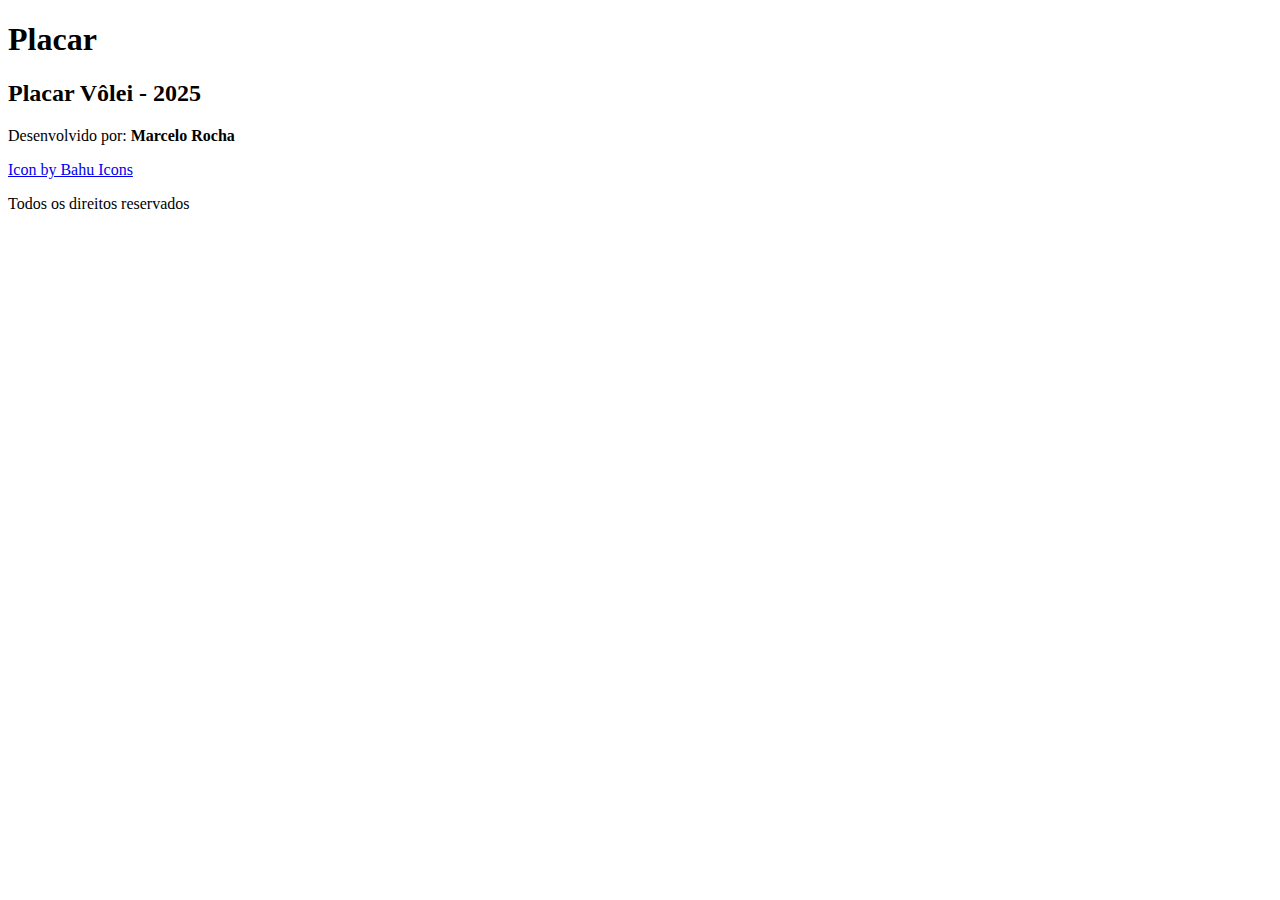
==== Index.html @ 1ba2f801 "img_push" ====
<!DOCTYPE html>
<html lang="en">
  <head>
    <meta charset="UTF-8" />
    <meta name="viewport" content="width=device-width, initial-scale=1.0" />
    <title>Jogo Vôlei</title>
  </head>
  <body>
    <header><h1>Placar</h1></header>
    <main></main>
    <footer>
      <h2>Placar Vôlei - 2025</h2>
      <p>Desenvolvido por: <strong>Marcelo Rocha</strong></p>
      <p>
        <a href="https://www.freepik.com/author/mehboobmandan449/icons"
          >Icon by Bahu Icons</a
        >
      </p>
      <p>Todos os direitos reservados</p>
    </footer>
  </body>
</html>
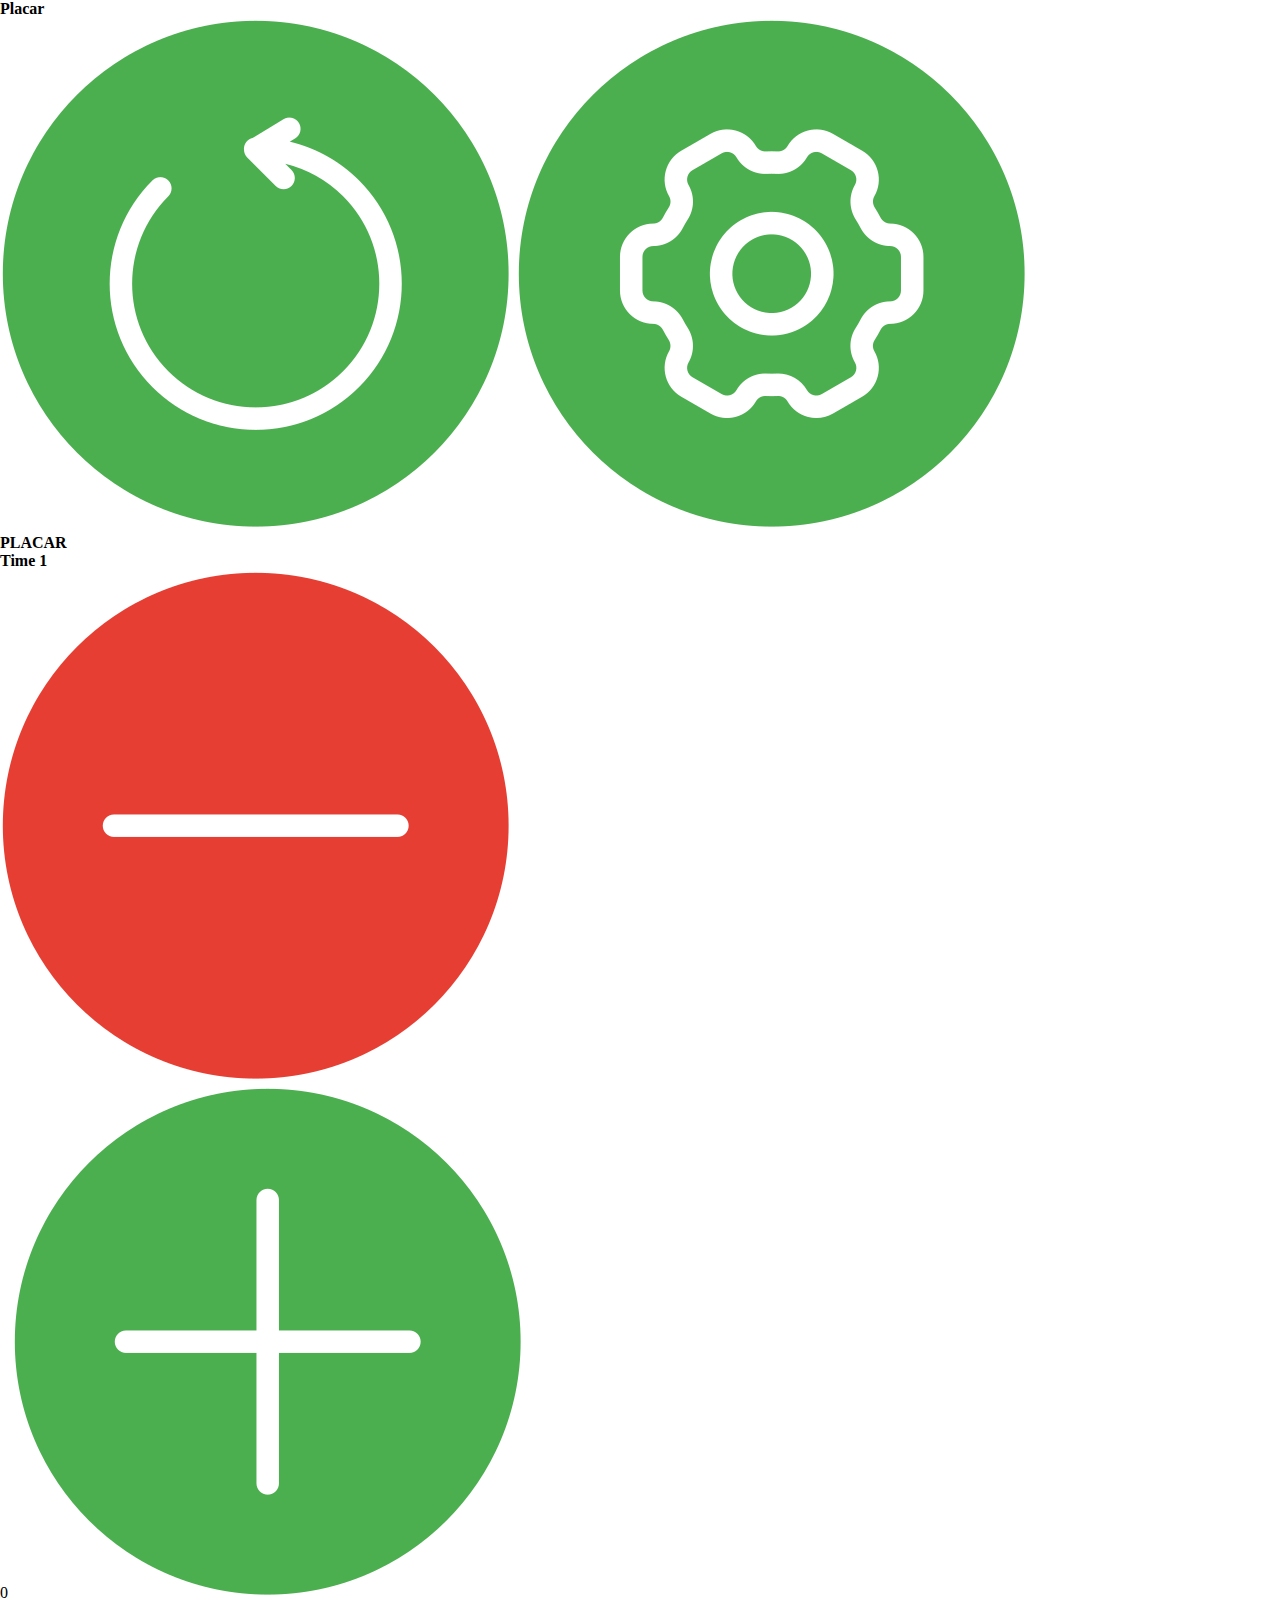
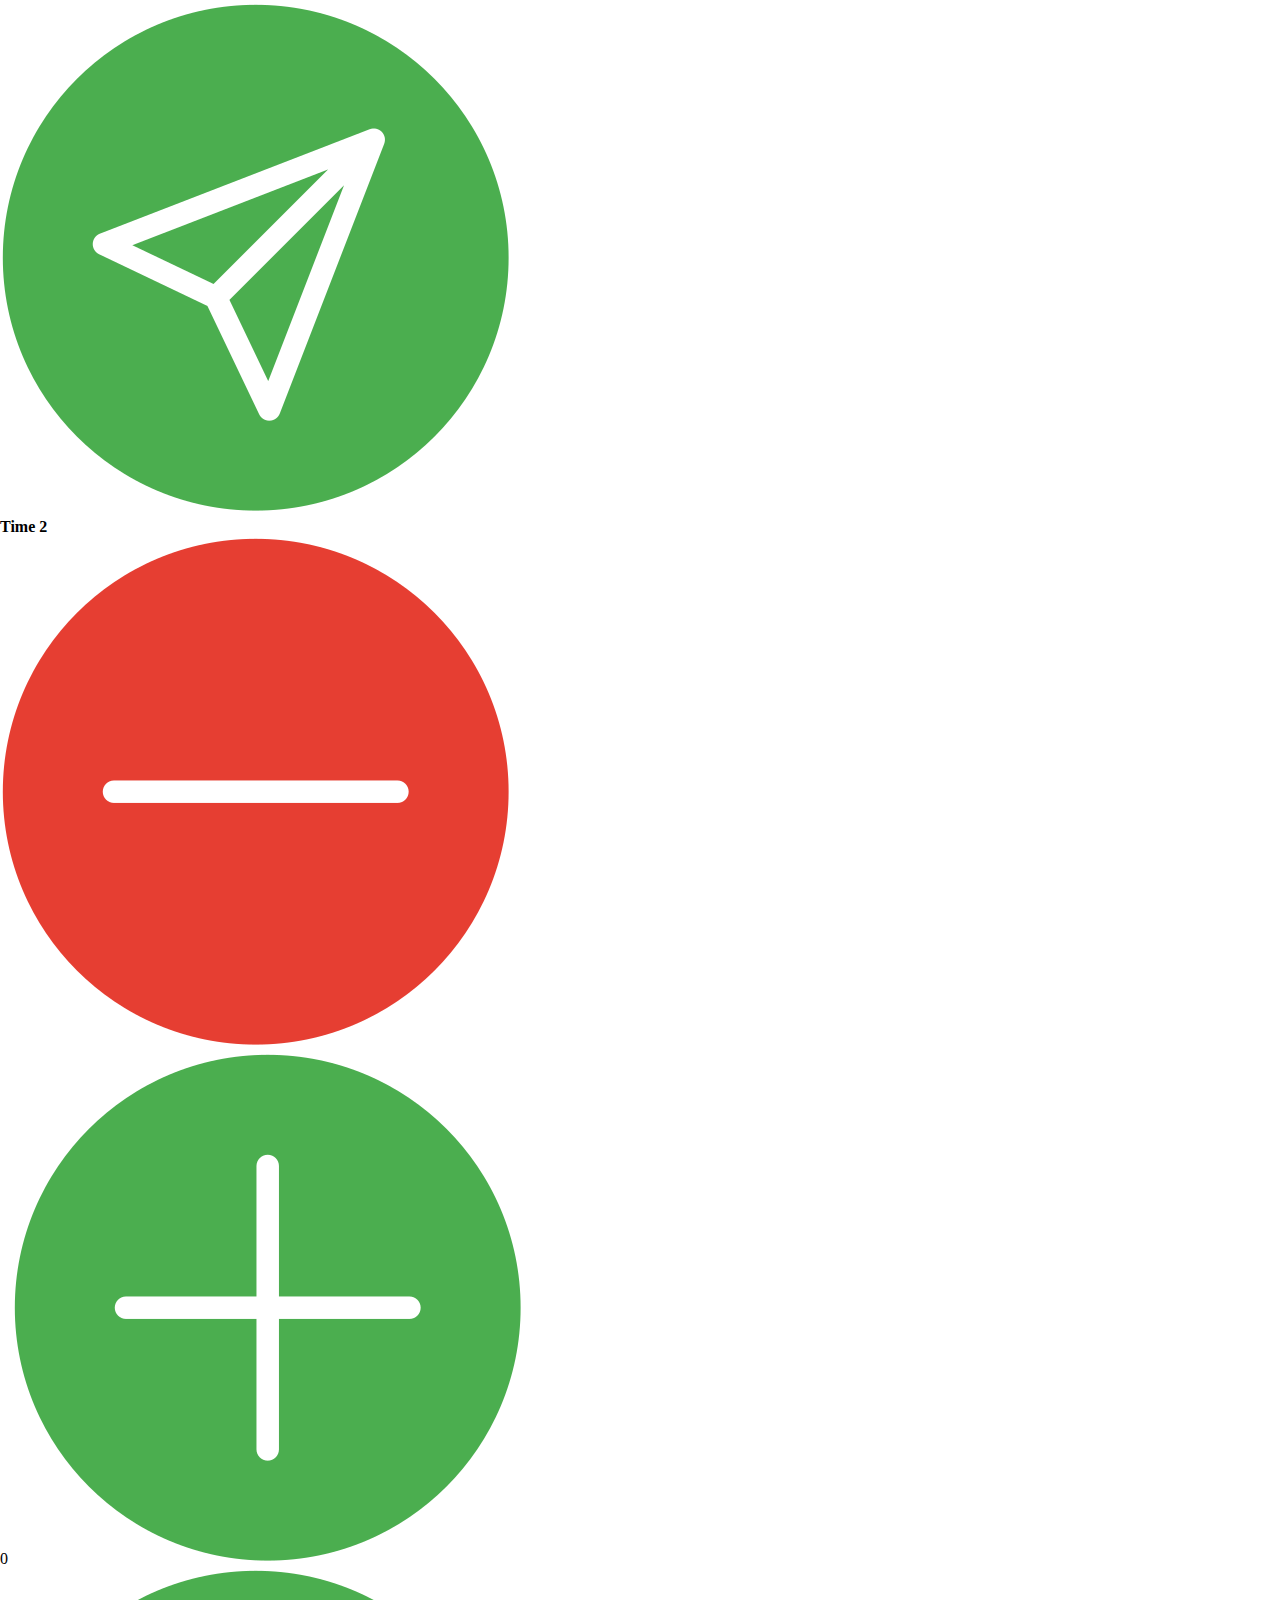
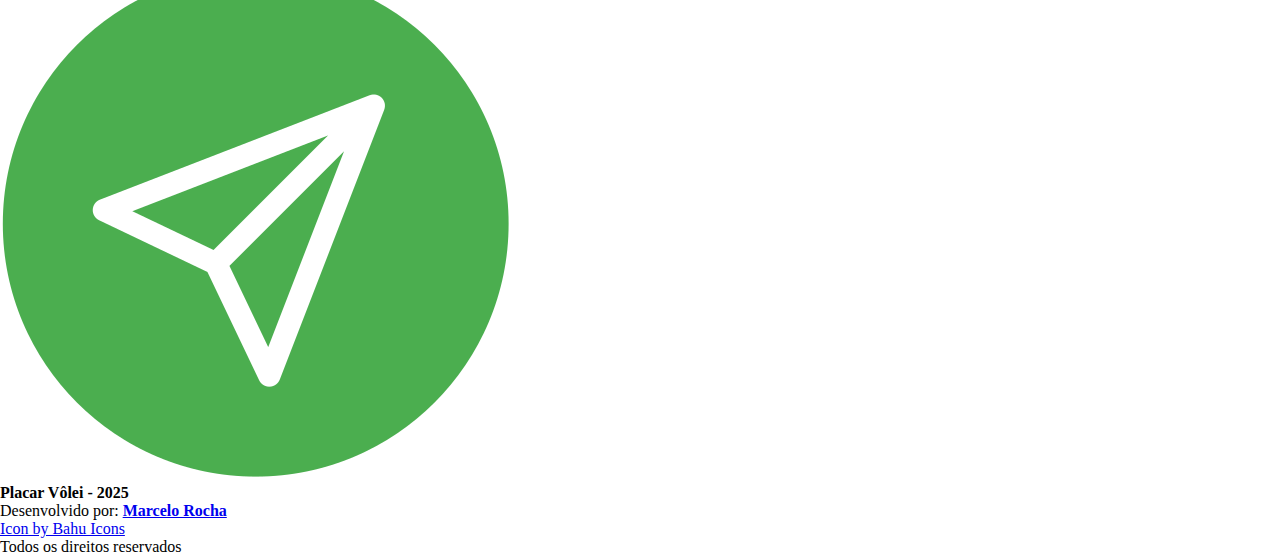
==== commit afbe35ac: "indexok" ====
--- a/Index.html
+++ b/Index.html
@@ -3,14 +3,74 @@
   <head>
     <meta charset="UTF-8" />
     <meta name="viewport" content="width=device-width, initial-scale=1.0" />
+    <link rel="preconnect" href="https://fonts.googleapis.com" />
+    <link rel="preconnect" href="https://fonts.gstatic.com" crossorigin />
+    <link
+      href="https://fonts.googleapis.com/css2?family=Big+Shoulders:opsz,wght@10..72,100..900&display=swap"
+      rel="stylesheet"
+    />
+    <link rel="stylesheet" href="style.css" />
     <title>Jogo Vôlei</title>
   </head>
   <body>
     <header><h1>Placar</h1></header>
-    <main></main>
+    <main>
+      <div class="upperControls">
+        <img
+          class="btn"
+          src="./images/refreshbtn.png"
+          id="refreshbtn"
+          onclick="refreshpage()"
+        />
+        <a href="./config.html"
+          ><img
+            class="btn"
+            src="./images/settingsbtn.png"
+            id="settingsbtn"
+            onclick="config.html"
+        /></a>
+      </div>
+      <h1>PLACAR</h1>
+      <div id="scoreboard">
+        <div id="team1">
+          <h2>Time 1</h2>
+          <img src="./images/minusbtn.png" onclick="resetScore(1)" />
+          <div class="score">
+            <span id="score1">0</span>
+            <img
+              class="btn"
+              src="./images/plusbtn.png"
+              onclick="incrementScore(1)"
+              alt=""
+            />
+          </div>
+          <img src="./images/saqueicon.png" id="service" />
+        </div>
+        <div id="team2">
+          <h2>Time 2</h2>
+          <img src="./images/minusbtn.png" onclick="resetScore(2)" />
+
+          <div class="score">
+            <span id="score2">0</span>
+            <img
+              class="btn"
+              src="./images/plusbtn.png"
+              onclick="incrementScore(2)"
+            />
+          </div>
+          <img src="./images/saqueicon.png" id="service" />
+        </div>
+      </div>
+    </main>
+    <script src="script.js"></script>
     <footer>
       <h2>Placar Vôlei - 2025</h2>
-      <p>Desenvolvido por: <strong>Marcelo Rocha</strong></p>
+      <p>
+        Desenvolvido por:
+        <strong
+          ><a href="https://github.com/moferaisreal">Marcelo Rocha</a></strong
+        >
+      </p>
       <p>
         <a href="https://www.freepik.com/author/mehboobmandan449/icons"
           >Icon by Bahu Icons</a
--- a/style.css
+++ b/style.css
@@ -0,0 +1,51 @@
+:root {
+  /*margins*/
+  --margin-xxs: 0.25rem;
+  --margin-xs: 0.5rem;
+  --margin-s: 0.75rem;
+  --margin-m: 1rem;
+  --margin-l: 1.25rem;
+  --margin-xl: 1.5rem;
+  --margin-xxl: 1.75rem;
+  --margin-xxxl: 2.5rem;
+
+  /*Colors*/
+  --verde: #4bae4f;
+  --vermelho-: #e63e32;
+  --azul: #208fe8;
+  --claro: #f0e3db;
+  --escuro20: #283d3b;
+  --escuro40: #517b77;
+  --escuro60: #84aeaa;
+
+  /*Fonts*/
+  --ff: "Big Shoulders", sans-serif;
+  --tiny: clamp(0.5628rem, 0.7208rem + -0.1317vw, 0.6944rem) var(--ff);
+  --small: clamp(0.7502rem, 0.85rem + -0.0831vw, 0.8333rem) var(--ff);
+  --p: clamp(1rem, 1rem + 0.7705vw, 1rem) var(--ff);
+  --h6: clamp(1.2rem, 1.1734rem + 0.133vw, 1.333rem) var(--ff);
+  --h5: clamp(1.44rem, 1.3726rem + 0.3369vw, 1.7769rem) var(--ff);
+  --h4: clamp(1.728rem, 1.5999rem + 0.6406vw, 2.3686rem) var(--ff);
+  --h3: clamp(2.0736rem, 1.8569rem + 1.0837vw, 3.1573rem) var(--ff);
+  --h2: clamp(2.4883rem, 2.1442rem + 1.7204vw, 4.2087rem) var(--ff);
+  --h1: clamp(2.986rem, 2.4611rem + 2.6242vw, 5.6102rem) var(--ff);
+  --big: clamp(3.5832rem, 2.8041rem + 3.8953vw, 7.4784rem) var(--ff);
+}
+
+/*box reset*/
+*,
+*::before,
+*::after {
+  box-sizing: border-box;
+}
+
+* {
+  margin: 0;
+  padding: 0;
+  font-size: 16px;
+}
+
+/*btns*/
+.btn:hover {
+  scale: 1.05;
+}
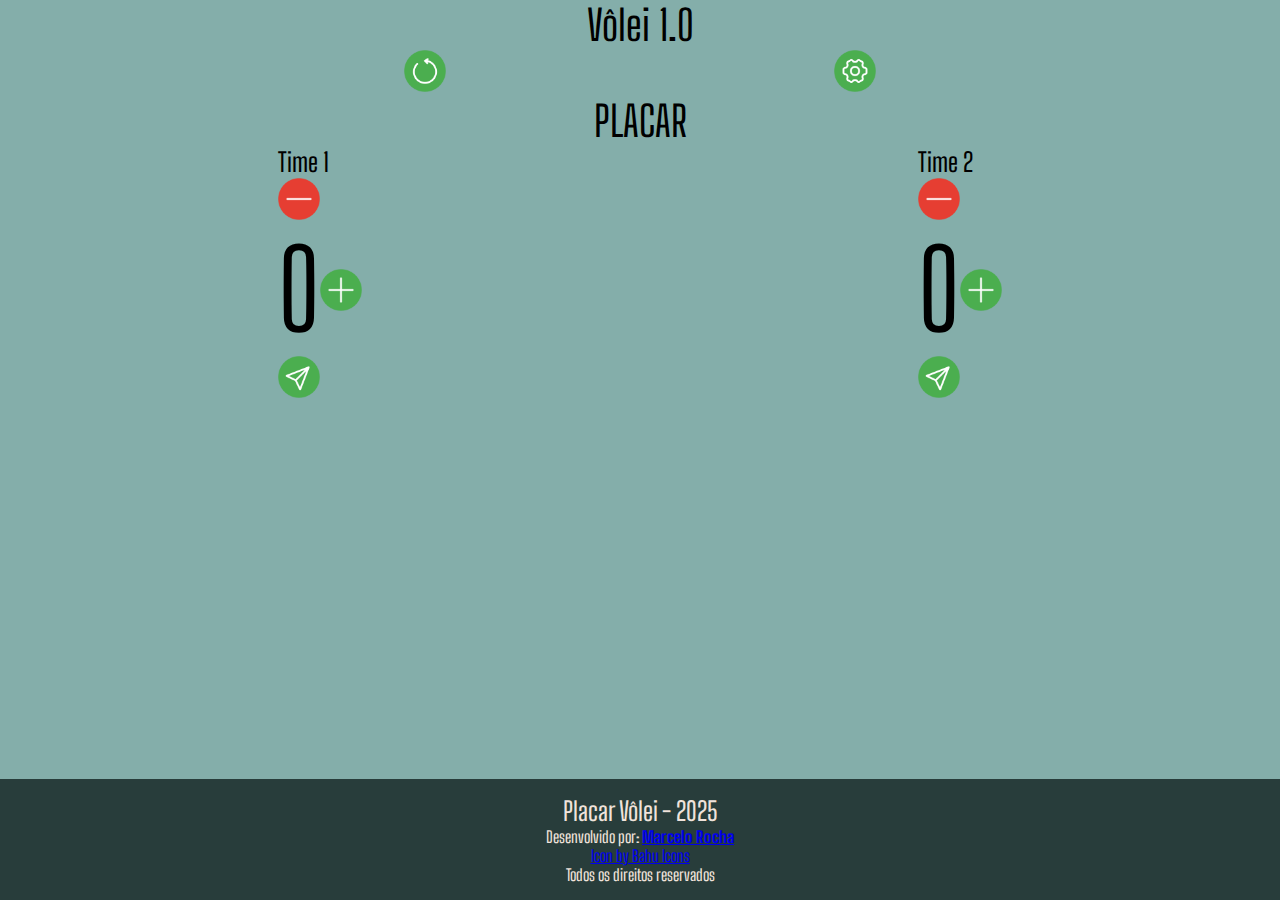
==== commit 2d8f60c1: "css_index_ok" ====
--- a/Index.html
+++ b/Index.html
@@ -13,9 +13,9 @@
     <title>Jogo Vôlei</title>
   </head>
   <body>
-    <header><h1>Placar</h1></header>
+    <header><h1>Vôlei 1.0</h1></header>
     <main>
-      <div class="upperControls">
+      <div class="controls">
         <img
           class="btn"
           src="./images/refreshbtn.png"
@@ -31,10 +31,14 @@
         /></a>
       </div>
       <h1>PLACAR</h1>
-      <div id="scoreboard">
+      <div class="scoreboard" id="scoreboard">
         <div id="team1">
           <h2>Time 1</h2>
-          <img src="./images/minusbtn.png" onclick="resetScore(1)" />
+          <img
+            class="btn"
+            src="./images/minusbtn.png"
+            onclick="resetScore(1)"
+          />
           <div class="score">
             <span id="score1">0</span>
             <img
@@ -44,11 +48,15 @@
               alt=""
             />
           </div>
-          <img src="./images/saqueicon.png" id="service" />
+          <img src="./images/saqueicon.png" id="service" class="btn" />
         </div>
         <div id="team2">
           <h2>Time 2</h2>
-          <img src="./images/minusbtn.png" onclick="resetScore(2)" />
+          <img
+            src="./images/minusbtn.png"
+            onclick="resetScore(2)"
+            class="btn"
+          />
 
           <div class="score">
             <span id="score2">0</span>
@@ -58,7 +66,7 @@
               onclick="incrementScore(2)"
             />
           </div>
-          <img src="./images/saqueicon.png" id="service" />
+          <img class="btn" src="./images/saqueicon.png" id="service" />
         </div>
       </div>
     </main>
--- a/style.css
+++ b/style.css
@@ -10,9 +10,6 @@
   --margin-xxxl: 2.5rem;
 
   /*Colors*/
-  --verde: #4bae4f;
-  --vermelho-: #e63e32;
-  --azul: #208fe8;
   --claro: #f0e3db;
   --escuro20: #283d3b;
   --escuro40: #517b77;
@@ -20,16 +17,11 @@
 
   /*Fonts*/
   --ff: "Big Shoulders", sans-serif;
-  --tiny: clamp(0.5628rem, 0.7208rem + -0.1317vw, 0.6944rem) var(--ff);
-  --small: clamp(0.7502rem, 0.85rem + -0.0831vw, 0.8333rem) var(--ff);
+  --small: clamp(0.618rem, 0.618rem + 0vw, 0.618rem) var(--ff);
   --p: clamp(1rem, 1rem + 0.7705vw, 1rem) var(--ff);
-  --h6: clamp(1.2rem, 1.1734rem + 0.133vw, 1.333rem) var(--ff);
-  --h5: clamp(1.44rem, 1.3726rem + 0.3369vw, 1.7769rem) var(--ff);
-  --h4: clamp(1.728rem, 1.5999rem + 0.6406vw, 2.3686rem) var(--ff);
-  --h3: clamp(2.0736rem, 1.8569rem + 1.0837vw, 3.1573rem) var(--ff);
-  --h2: clamp(2.4883rem, 2.1442rem + 1.7204vw, 4.2087rem) var(--ff);
-  --h1: clamp(2.986rem, 2.4611rem + 2.6242vw, 5.6102rem) var(--ff);
-  --big: clamp(3.5832rem, 2.8041rem + 3.8953vw, 7.4784rem) var(--ff);
+  --h2: clamp(1.618rem, 1.618rem + 0vw, 1.618rem) var(--ff);
+  --h1: clamp(2.6179rem, 2.6179rem + 0vw, 2.6179rem) var(--ff);
+  --big: clamp(6.8535rem, 6.8535rem + 0vw, 6.8535rem) var(--ff);
 }
 
 /*box reset*/
@@ -49,3 +41,73 @@
 .btn:hover {
   scale: 1.05;
 }
+
+.btn {
+  max-width: clamp(2.6179rem, 2.6179rem + 0vw, 2.6179rem);
+  max-height: clamp(2.6179rem, 2.6179rem + 0vw, 2.6179rem);
+}
+
+.homebtn {
+  margin: 1rem 1rem;
+}
+
+span {
+  font: var(--big);
+}
+
+h1 {
+  font: var(--h1);
+  text-align: center;
+}
+
+h2 {
+  font: var(--h2);
+}
+
+html {
+  background-color: var(--escuro60);
+}
+
+.controls {
+  display: flex;
+  justify-content: space-evenly;
+  margin: 0 1rem;
+}
+
+.lowerControls {
+  display: flex;
+  justify-content: space-evenly;
+  margin: 1rem 0;
+}
+
+.scoreboard {
+  display: flex;
+  align-items: center;
+  justify-content: space-around;
+}
+
+footer {
+  background-color: var(--escuro20);
+  color: var(--claro);
+  font: var(--small);
+  text-align: center;
+  margin-top: auto;
+  padding: 1rem;
+}
+
+body {
+  min-height: 100vh;
+  display: flex;
+  flex-direction: column;
+  justify-content: space-between;
+}
+
+.configbtn {
+  max-width: clamp(1.618rem, 1.618rem + 0vw, 1.618rem);
+  max-height: clamp(1.618rem, 1.618rem + 0vw, 1.618rem);
+}
+
+.score {
+  display: flex;
+  align-items: center;
+}
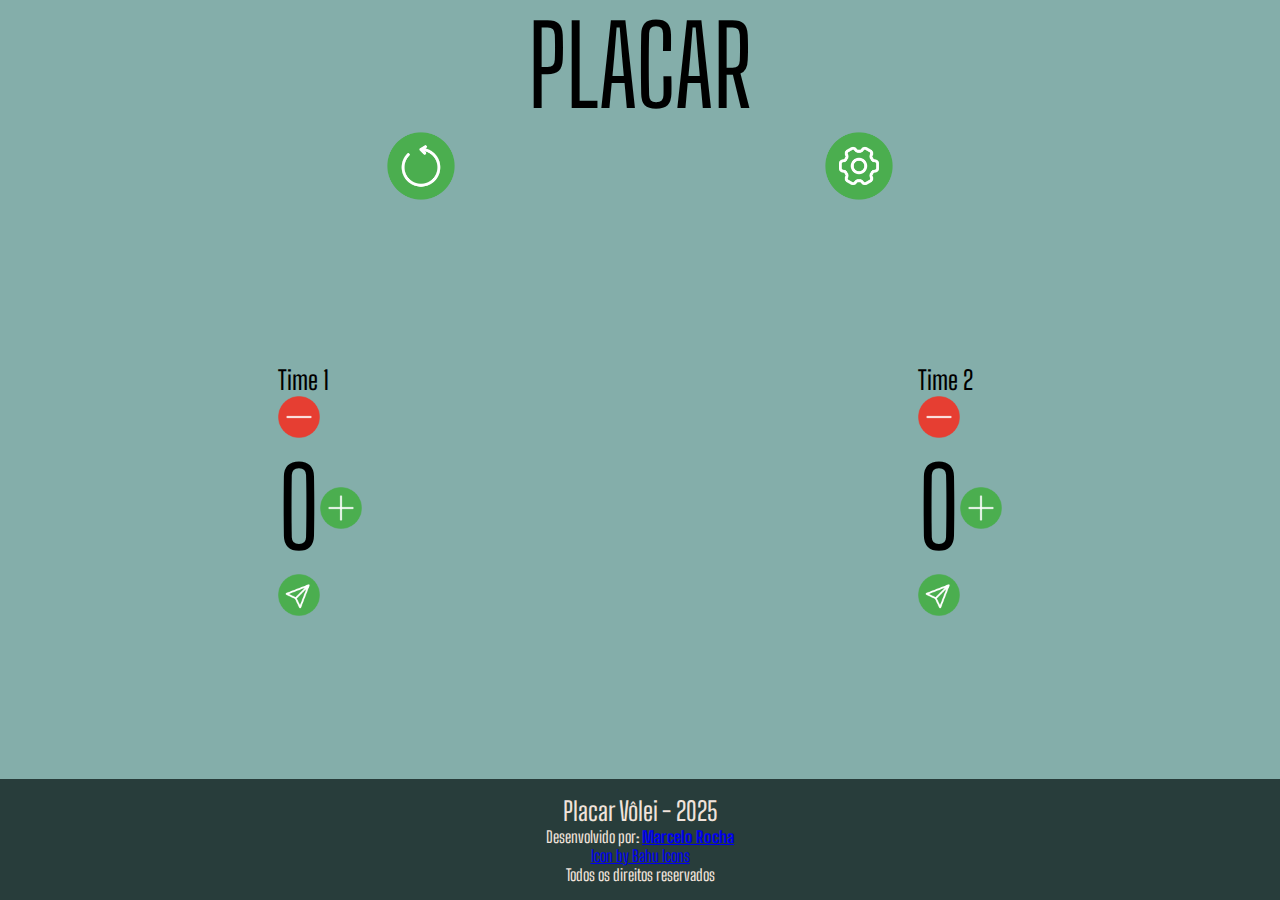
==== commit 7f64399c: "btnsIndexOk" ====
--- a/Index.html
+++ b/Index.html
@@ -13,60 +13,74 @@
     <title>Jogo Vôlei</title>
   </head>
   <body>
-    <header><h1>Vôlei 1.0</h1></header>
+    <header>
+      <h1>PLACAR</h1>
+    </header>
     <main>
       <div class="controls">
         <img
-          class="btn"
+          class="controlBtn"
           src="./images/refreshbtn.png"
           id="refreshbtn"
-          onclick="refreshpage()"
+          alt="Refresh Scoreboard"
         />
-        <a href="./config.html"
-          ><img
-            class="btn"
+        <a href="./config.html">
+          <img
+            class="controlBtn"
             src="./images/settingsbtn.png"
             id="settingsbtn"
-            onclick="config.html"
-        /></a>
+            alt="Open Settings"
+          />
+        </a>
       </div>
-      <h1>PLACAR</h1>
       <div class="scoreboard" id="scoreboard">
         <div id="team1">
           <h2>Time 1</h2>
           <img
+            src="./images/minusbtn.png"
             class="btn"
-            src="./images/minusbtn.png"
-            onclick="resetScore(1)"
+            id="minusT1"
+            alt="Decrease Team 1 Score"
           />
           <div class="score">
             <span id="score1">0</span>
             <img
+              src="./images/plusbtn.png"
               class="btn"
-              src="./images/plusbtn.png"
-              onclick="incrementScore(1)"
-              alt=""
+              id="plusT1"
+              alt="Increase Team 1 Score"
             />
           </div>
-          <img src="./images/saqueicon.png" id="service" class="btn" />
+          <img
+            src="./images/saqueicon.png"
+            id="service1"
+            class="btn"
+            alt="Team 1 Service"
+          />
         </div>
         <div id="team2">
           <h2>Time 2</h2>
           <img
             src="./images/minusbtn.png"
-            onclick="resetScore(2)"
             class="btn"
+            id="minusT2"
+            alt="Decrease Team 2 Score"
           />
-
           <div class="score">
             <span id="score2">0</span>
             <img
+              src="./images/plusbtn.png"
               class="btn"
-              src="./images/plusbtn.png"
-              onclick="incrementScore(2)"
+              id="plusT2"
+              alt="Increase Team 2 Score"
             />
           </div>
-          <img class="btn" src="./images/saqueicon.png" id="service" />
+          <img
+            src="./images/saqueicon.png"
+            id="service2"
+            class="btn"
+            alt="Team 2 Service"
+          />
         </div>
       </div>
     </main>
--- a/style.css
+++ b/style.css
@@ -56,7 +56,7 @@
 }
 
 h1 {
-  font: var(--h1);
+  font: var(--big);
   text-align: center;
 }
 
@@ -84,6 +84,7 @@
   display: flex;
   align-items: center;
   justify-content: space-around;
+  margin: 10rem auto 0;
 }
 
 footer {
@@ -111,3 +112,14 @@
   display: flex;
   align-items: center;
 }
+.configControls {
+  display: flex;
+  justify-content: space-between;
+  flex-direction: column;
+  margin: 0 1rem;
+}
+
+.controlBtn {
+  max-width: clamp(4.2358rem, 4.2358rem + 0vw, 4.2358rem);
+  max-height: clamp(4.2358rem, 4.2358rem + 0vw, 4.2358rem);
+}
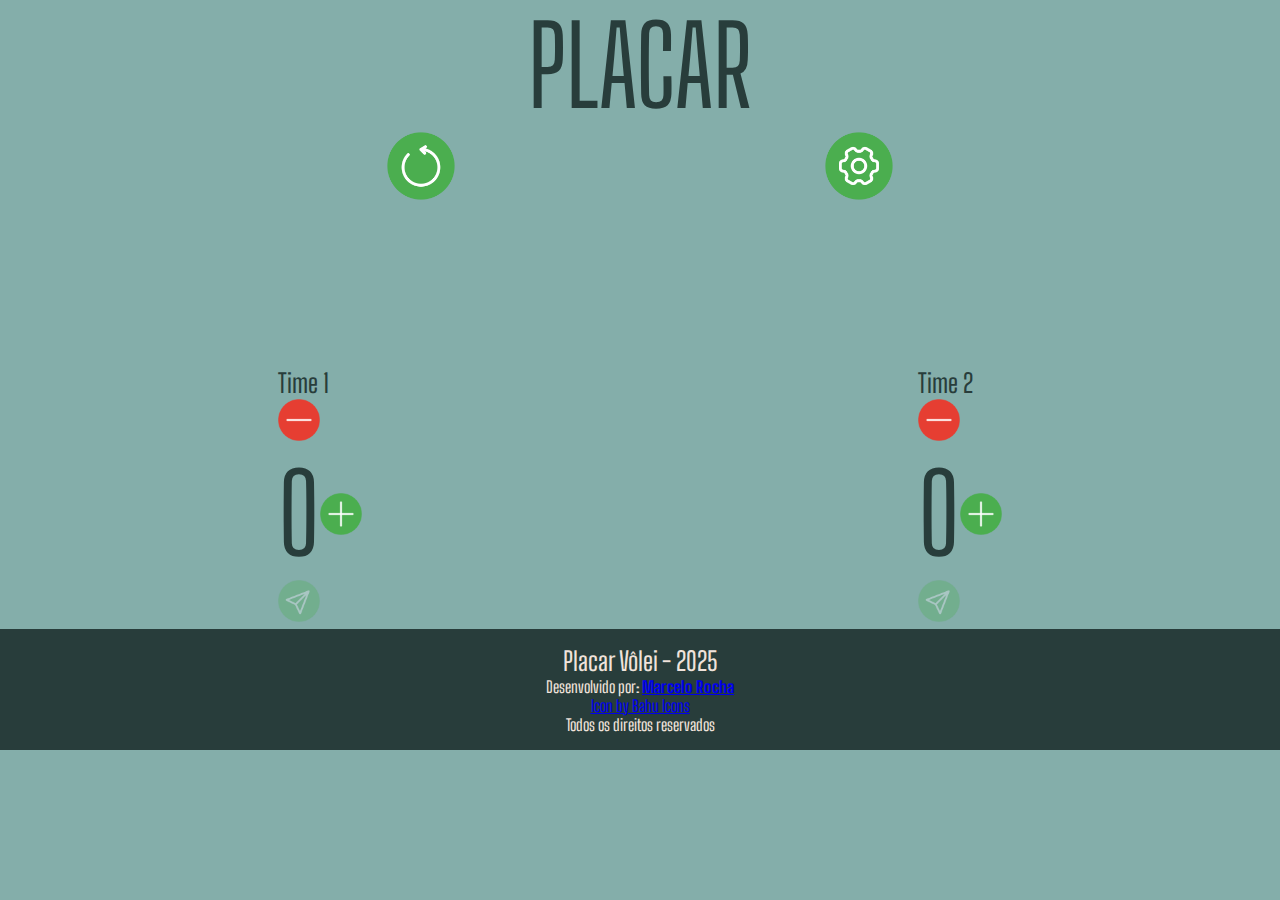
==== commit fa7e4653: "check4bugs" ====
--- a/Index.html
+++ b/Index.html
@@ -36,6 +36,7 @@
       <div class="scoreboard" id="scoreboard">
         <div id="team1">
           <h2>Time 1</h2>
+          <ul class="team-players" id="team1-players"></ul>
           <img
             src="./images/minusbtn.png"
             class="btn"
@@ -60,6 +61,7 @@
         </div>
         <div id="team2">
           <h2>Time 2</h2>
+          <ul class="team-players" id="team2-players"></ul>
           <img
             src="./images/minusbtn.png"
             class="btn"
--- a/style.css
+++ b/style.css
@@ -45,6 +45,7 @@
 .btn {
   max-width: clamp(2.6179rem, 2.6179rem + 0vw, 2.6179rem);
   max-height: clamp(2.6179rem, 2.6179rem + 0vw, 2.6179rem);
+  transition: transform 0.2s ease, filter 0.3s ease, opacity 0.3s ease;
 }
 
 .homebtn {
@@ -97,10 +98,8 @@
 }
 
 body {
-  min-height: 100vh;
-  display: flex;
-  flex-direction: column;
-  justify-content: space-between;
+  color: var(--escuro20);
+  line-height: 1.5;
 }
 
 .configbtn {
@@ -123,3 +122,215 @@
   max-width: clamp(4.2358rem, 4.2358rem + 0vw, 4.2358rem);
   max-height: clamp(4.2358rem, 4.2358rem + 0vw, 4.2358rem);
 }
+
+#service1,
+#service2 {
+  opacity: 0.3;
+  transition: opacity 0.3s;
+}
+
+#service1.active,
+#service2.active {
+  opacity: 1;
+}
+.configControls {
+  padding: 20px;
+  border: 2px solid #333;
+  margin: 20px;
+  border-radius: 10px;
+}
+
+.configbtn {
+  cursor: pointer;
+  margin-left: 10px;
+  transition: transform 0.3s;
+}
+
+.configbtn:hover {
+  transform: rotate(15deg);
+}
+
+.players {
+  margin-top: 15px;
+  padding: 10px;
+  background: #f5f5f5;
+  border-radius: 5px;
+}
+
+#players {
+  list-style: none;
+  padding: 0;
+}
+
+.lowerControls {
+  margin-top: 20px;
+  display: flex;
+  gap: 15px;
+  justify-content: center;
+}
+
+.homebtn {
+  position: absolute;
+  top: 20px;
+  left: 20px;
+}
+
+@media (max-width: 768px) {
+  .scoreboard {
+    margin: 5rem auto 0;
+    flex-direction: column;
+    gap: var(--margin-xxxl);
+  }
+
+  #team1,
+  #team2 {
+    width: 100%;
+    padding: var(--margin-xl);
+  }
+}
+
+input[type="number"],
+input[type="text"] {
+  background: var(--claro);
+  border: 2px solid var(--escuro40);
+  border-radius: 8px;
+  padding: var(--margin-xs);
+  font: var(--p);
+  transition: border-color 0.3s;
+}
+
+input[type="number"]:focus,
+input[type="text"]:focus {
+  outline: none;
+  border-color: var(--escuro20);
+  box-shadow: 0 0 8px rgba(40, 61, 59, 0.3);
+}
+
+.configControls form {
+  display: flex;
+  align-items: center;
+  gap: var(--margin-s);
+  margin-bottom: var(--margin-l);
+}
+
+#players li {
+  padding: var(--margin-xs);
+  background: var(--claro);
+  margin-bottom: var(--margin-xxs);
+  border-radius: 4px;
+  display: flex;
+  justify-content: space-between;
+  align-items: center;
+}
+
+.modal-vitoria {
+  position: fixed;
+  top: 50%;
+  left: 50%;
+  transform: translate(-50%, -50%);
+  background: var(--claro);
+  padding: var(--margin-xxl);
+  border-radius: 12px;
+  text-align: center;
+  box-shadow: 0 0 20px rgba(0, 0, 0, 0.2);
+  z-index: 1000;
+  font: var(--h1);
+  color: var(--escuro20);
+}
+
+.overlay {
+  position: fixed;
+  top: 0;
+  left: 0;
+  width: 100%;
+  height: 100%;
+  background: rgba(0, 0, 0, 0.5);
+  z-index: 999;
+}
+
+.team-color-picker {
+  display: flex;
+  gap: var(--margin-s);
+  margin: var(--margin-l) 0;
+}
+
+.color-option {
+  width: 40px;
+  height: 40px;
+  border-radius: 50%;
+  cursor: pointer;
+  border: 2px solid transparent;
+  transition: transform 0.2s;
+}
+
+.color-option.selected {
+  border-color: var(--escuro20);
+  transform: scale(1.1);
+}
+
+@keyframes score-pop {
+  0% {
+    transform: scale(1);
+  }
+  50% {
+    transform: scale(1.2);
+  }
+  100% {
+    transform: scale(1);
+  }
+}
+
+.score span {
+  display: inline-block;
+  transition: color 0.3s;
+}
+
+.score-update {
+  animation: score-pop 0.3s ease;
+  color: var(--escuro20);
+}
+
+#scoreInput:invalid {
+  border-color: red;
+  animation: shake 0.5s;
+}
+
+@keyframes shake {
+  0%,
+  100% {
+    transform: translateX(0);
+  }
+  25% {
+    transform: translateX(-5px);
+  }
+  75% {
+    transform: translateX(5px);
+  }
+}
+.input-group {
+  display: flex;
+  align-items: center;
+  gap: 10px;
+  margin: 15px 0;
+}
+
+.feedback {
+  position: fixed;
+  bottom: 20px;
+  left: 50%;
+  transform: translateX(-50%);
+  padding: 10px 20px;
+  border-radius: 5px;
+  font: var(--p);
+  z-index: 1000;
+}
+
+.feedback.success {
+  background: #4caf50;
+  color: white;
+}
+
+.feedback.error {
+  background: #f44336;
+  color: white;
+}
